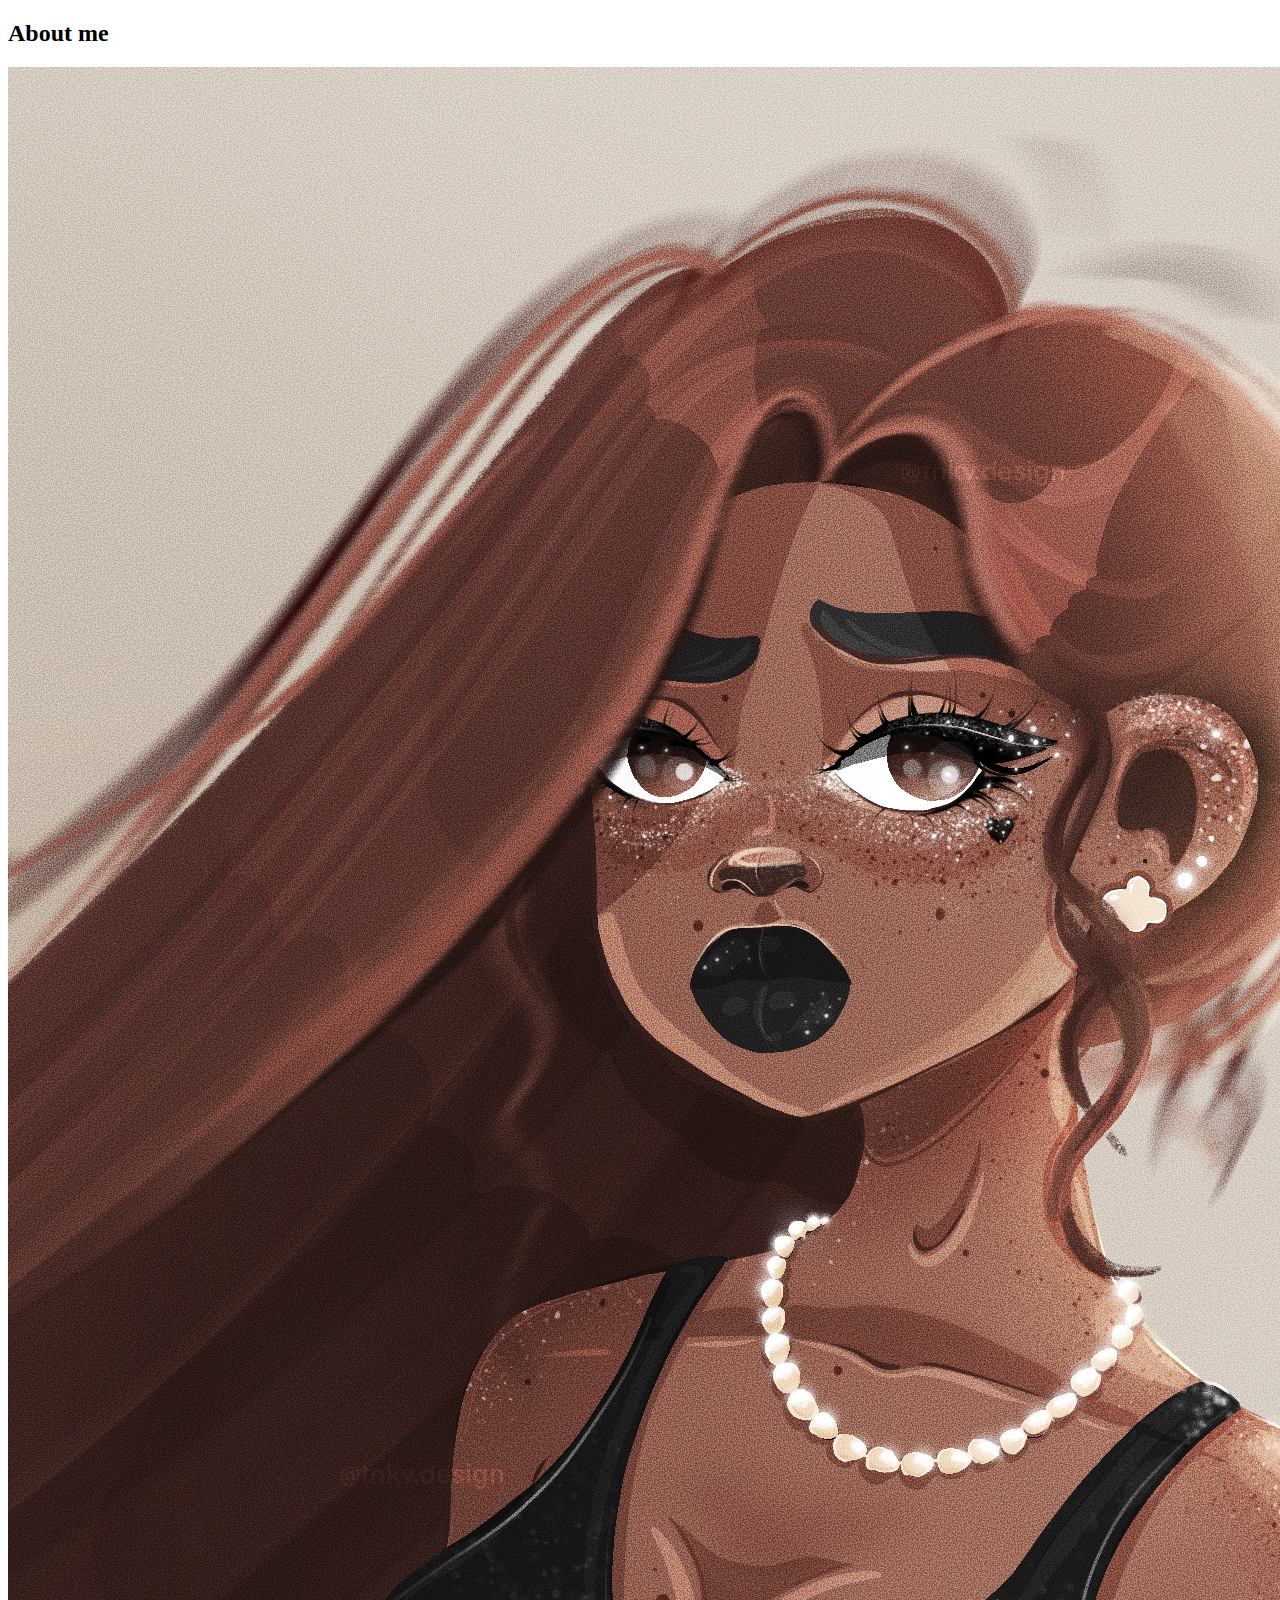
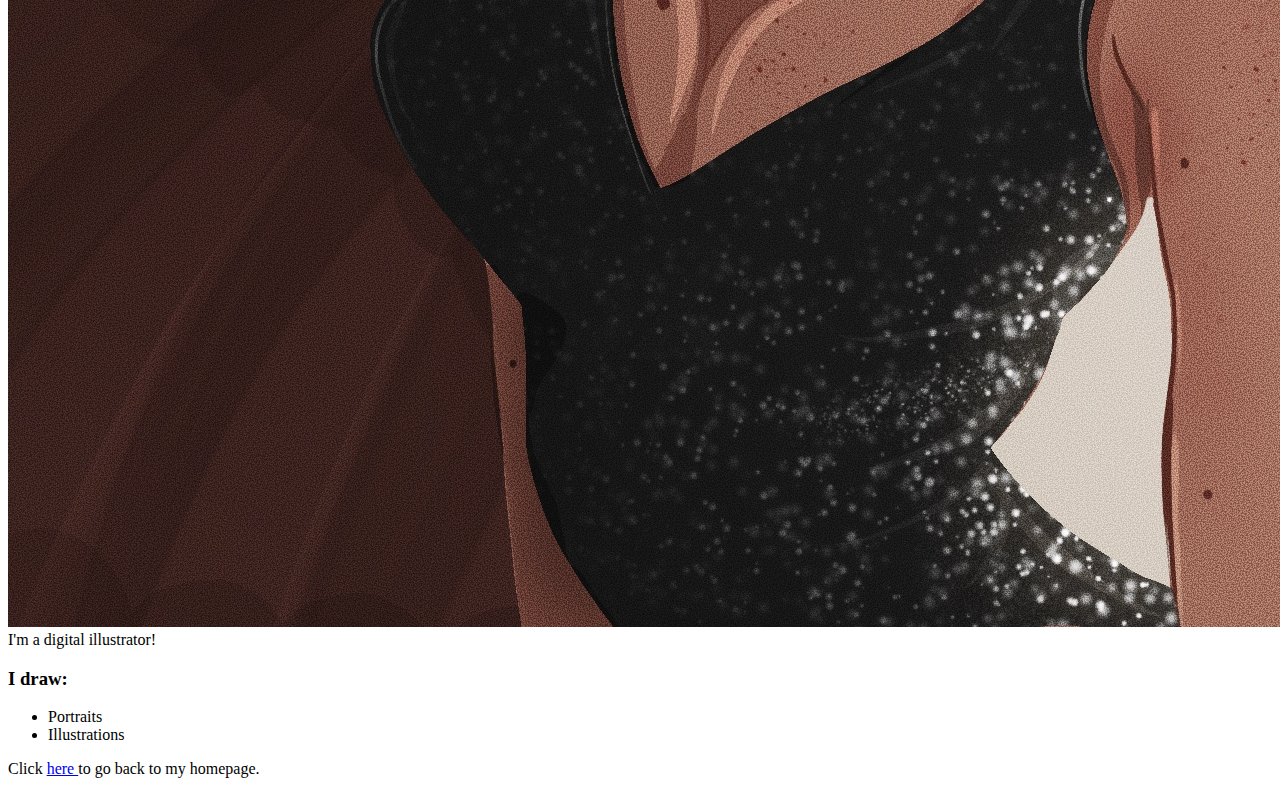
==== about.html @ e662392c "Add files via upload" ====
<!DOCTYPE html>

<html>
    <head>
        <title> About me</title>
    </head>

    <body>

       

        <h2> About me </h2>
        <img src="pic2.jpeg"> 
        I'm a digital illustrator!

        <h3>I draw:</h3>

        <ul>
            <li> Portraits</li>
            <li> Illustrations</li>
            

        </ul>

        <p>
            Click <a href="index.html">here </a> to go back to my homepage.</p>

    </body>
</html>
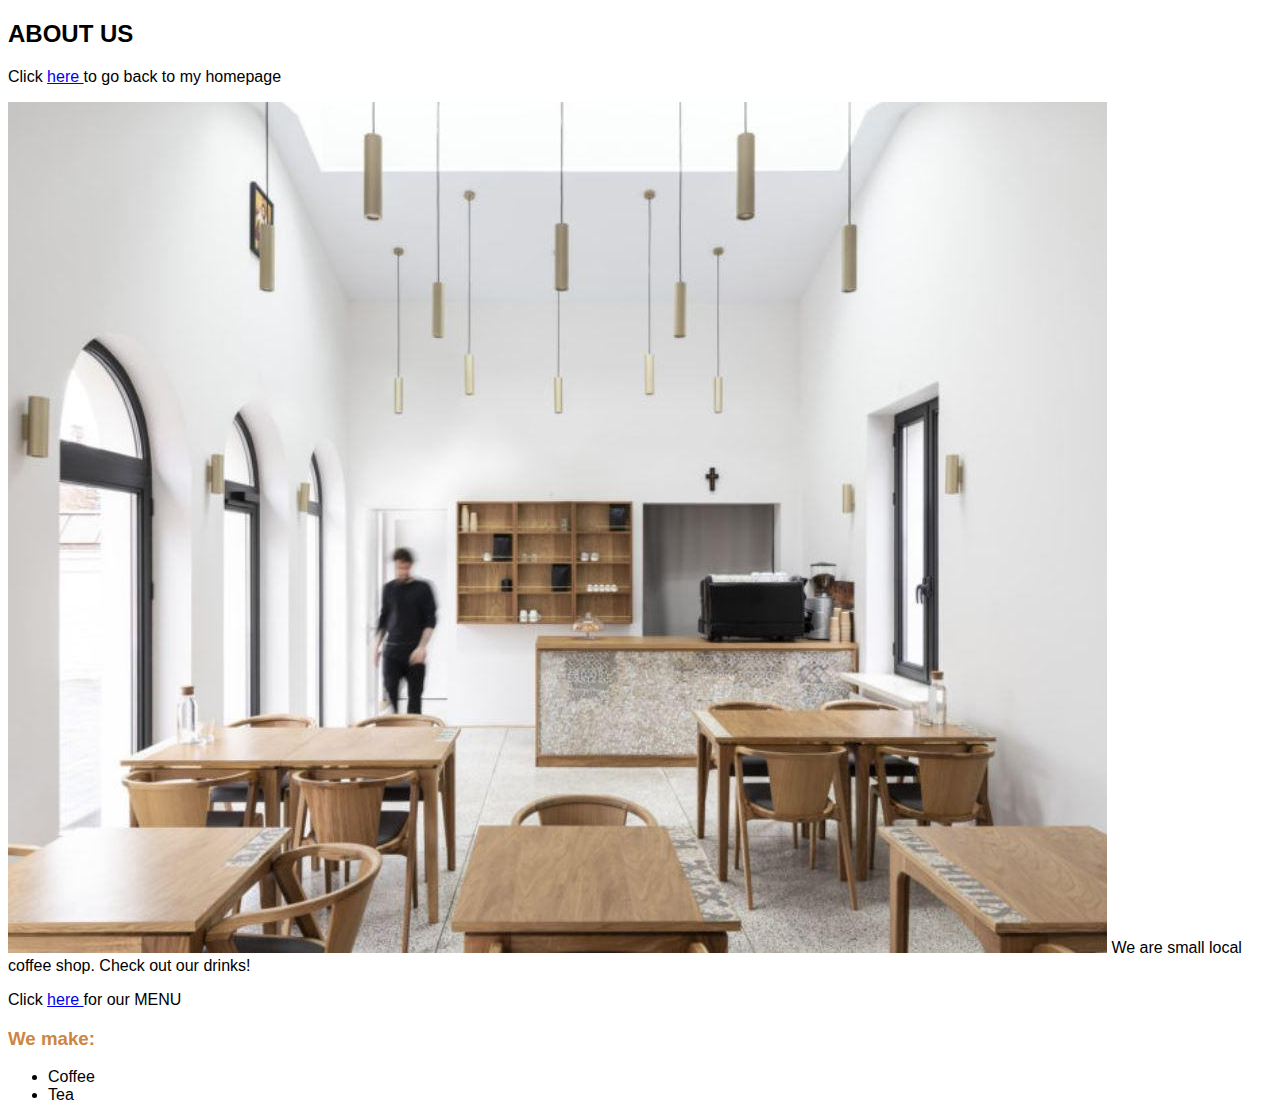
==== commit 9477c005: "Add files via upload" ====
--- a/about.html
+++ b/about.html
@@ -2,28 +2,42 @@
 
 <html>
     <head>
-        <title> About me</title>
+        <title> ABOUT US</title>
     </head>
 
     <body>
+           
+        <h2> ABOUT US </h2>
+        <link rel="stylesheet" href="style.css">
+        <style> 
+            body {
+                font-family: Arial, Helvetica, sans-serif;
+            }
+            
+            h1 { color:peru; }
+        </style>
+        
+        <p>
+            Click <a href="index.html">here </a> to go back to my homepage</p>
 
-       
+        <img src="10.jpg"> 
+        We are small local coffee shop. 
+        Check out our drinks!
 
-        <h2> About me </h2>
-        <img src="pic2.jpeg"> 
-        I'm a digital illustrator!
+        <p>
 
-        <h3>I draw:</h3>
+
+
+        Click <a href="menu.html">here </a> for our MENU</p>
+
+        <h3>We make:</h3>
 
         <ul>
-            <li> Portraits</li>
-            <li> Illustrations</li>
+            <li> Coffee</li>
+            <li> Tea</li>
             
 
         </ul>
 
-        <p>
-            Click <a href="index.html">here </a> to go back to my homepage.</p>
-
     </body>
 </html>--- a/style.css
+++ b/style.css
@@ -0,0 +1,39 @@
+
+        <style> 
+
+            body {
+                font-family:Arial, Helvetica, sans-serif
+            }
+    
+            h1 { color:peru ;}
+            h3 { color: peru;}
+
+            
+            
+            thead{
+                font-weight: bold;
+            }
+
+            thead td {
+                text-align: center;
+            }
+
+            table{
+                border-collapse:collapse;
+                width: 100%;
+            }
+
+            td {
+                border: 1px solid black ;
+                padding: 10px;
+            }
+
+            tbody tr:hover {
+                background-color: rgb(255, 160, 65);
+                cursor:pointer
+            }
+               
+
+            }
+
+            </style>